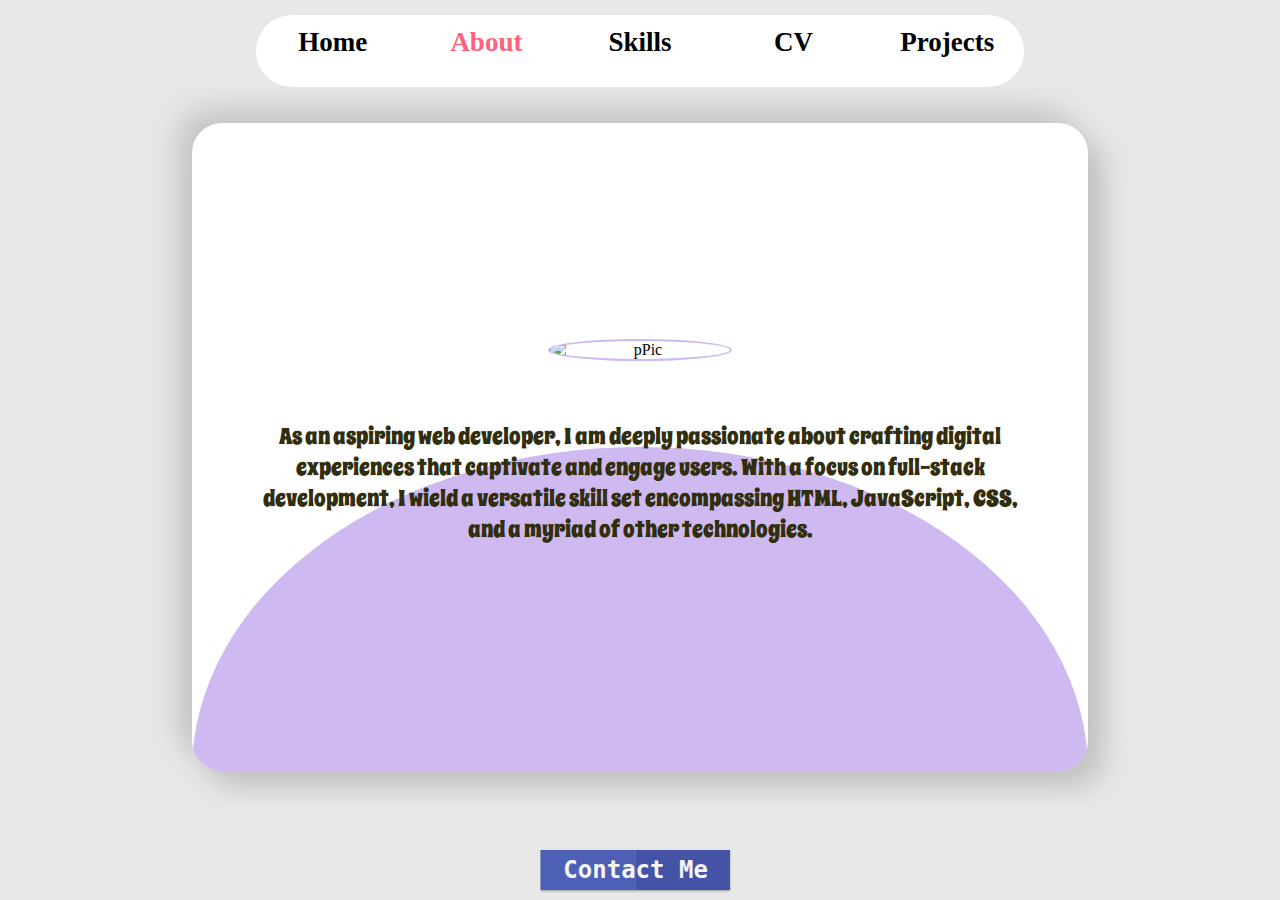
==== about.html @ 72e40078 "added all code" ====
<!DOCTYPE html>
<html lang="en">
  <head>
    <link rel="preconnect" href="https://fonts.googleapis.com">
    <link rel="preconnect" href="https://fonts.gstatic.com" crossorigin>
    <link href="https://fonts.googleapis.com/css2?family=Spicy+Rice&display=swap" rel="stylesheet">
    <meta charset="UTF-8" />
    <meta name="viewport" content="width=device-width, initial-scale=1.0" />
    <title>Document</title>
    <link rel="stylesheet" href="styles.css">
    <link rel="stylesheet" href="about.css">
  </head>
  <body>
    <header>
      <div class="contactsContainer">
        <div class="card2">
          <span>Contact Me</span>
          <a class="social-link" href="mailto:brendonpillay03@gmail.com">
            <img class="icon" src="./assets/Gmail_Icon.png" alt="gmail">
          </a>
          <a class="social-link" target="_blank" href="https://github.com/brendon9909">
            <img class="icon" src="./assets/github (1).png" alt="github">
          </a>
          <a class="social-link" target="_blank" href="https://www.linkedin.com/in/brendon-pillay-281082269/">
            <img class="icon" src="./assets/linkedin.png" alt="linkedin">
          </a>
          <a class="social-link" href="tel:+27713472385">
            <img class="icon" src="./assets/Phone_icon.png" alt="phone">
          </a>
        </div>
      </div>
      <div class="headPos">
      <div class="position">
        <div class="container">
          <div><a href="index.html">Home</a></div>
          <div class="active">About</div>
          <div><a href="skills.html">Skills</a></div>
          <div><a href="cv.html">CV</a></div>
          <div><a href="projects.html">Projects</a></div>
        </div>
      </div>
    </div>
      <div class="cardPos">
        <div class="card1">
          <div class="aboutPos">
            <img class="pPic" src="./assets/myFace.jpg" alt="pPic"><p>As an aspiring web developer, I am deeply passionate about crafting digital
            experiences that captivate and engage users. With a focus on full-stack development,
            I wield a versatile skill set encompassing HTML, JavaScript, CSS, and a myriad
            of other technologies.</p>
          </div>
          <div class="backColor"></div>
        </div>
      </div>
    </header>
    <footer>
      <div class="socials">
        <div class="card">
          <a href="mailto:brendonpillay03@gmail.com" class="socialContainer containerOne">
            <img
              class="gmail"
              src="https://mailmeteor.com/logos/assets/PNG/Gmail_Logo_White_512px.png"
              alt="gmail"
            />
          </a>

          <a target="_blank" href="https://github.com/brendon9909" class="socialContainer containerTwo">
            <img
              class="github"
              src="https://upload.wikimedia.org/wikipedia/commons/thumb/a/ab/Git-icon-white.svg/1200px-Git-icon-white.svg.png"
              alt="github"
            />
          </a>

          <a target="_blank" href="https://www.linkedin.com/in/brendon-pillay-281082269/" class="socialContainer containerThree">
            <svg class="socialSvg linkdinSvg" viewBox="0 0 448 512">
              <path
                d="M100.28 448H7.4V148.9h92.88zM53.79 108.1C24.09 108.1 0 83.5 0 53.8a53.79 53.79 0 0 1 107.58 0c0 29.7-24.1 54.3-53.79 54.3zM447.9 448h-92.68V302.4c0-34.7-.7-79.2-48.29-79.2-48.29 0-55.69 37.7-55.69 76.7V448h-92.78V148.9h89.08v40.8h1.3c12.4-23.5 42.69-48.3 87.88-48.3 94 0 111.28 61.9 111.28 142.3V448z"
              ></path>
            </svg>
          </a>

          <a href="tel:+27713472385" class="socialContainer containerFour">
            <svg class="socialSvg whatsappSvg" viewBox="0 0 16 16">
              <path
                d="M13.601 2.326A7.854 7.854 0 0 0 7.994 0C3.627 0 .068 3.558.064 7.926c0 1.399.366 2.76 1.057 3.965L0 16l4.204-1.102a7.933 7.933 0 0 0 3.79.965h.004c4.368 0 7.926-3.558 7.93-7.93A7.898 7.898 0 0 0 13.6 2.326zM7.994 14.521a6.573 6.573 0 0 1-3.356-.92l-.24-.144-2.494.654.666-2.433-.156-.251a6.56 6.56 0 0 1-1.007-3.505c0-3.626 2.957-6.584 6.591-6.584a6.56 6.56 0 0 1 4.66 1.931 6.557 6.557 0 0 1 1.928 4.66c-.004 3.639-2.961 6.592-6.592 6.592zm3.615-4.934c-.197-.099-1.17-.578-1.353-.646-.182-.065-.315-.099-.445.099-.133.197-.513.646-.627.775-.114.133-.232.148-.43.05-.197-.1-.836-.308-1.592-.985-.59-.525-.985-1.175-1.103-1.372-.114-.198-.011-.304.088-.403.087-.088.197-.232.296-.346.1-.114.133-.198.198-.33.065-.134.034-.248-.015-.347-.05-.099-.445-1.076-.612-1.47-.16-.389-.323-.335-.445-.34-.114-.007-.247-.007-.38-.007a.729.729 0 0 0-.529.247c-.182.198-.691.677-.691 1.654 0 .977.71 1.916.81 2.049.098.133 1.394 2.132 3.383 2.992.47.205.84.326 1.129.418.475.152.904.129 1.246.08.38-.058 1.171-.48 1.338-.943.164-.464.164-.86.114-.943-.049-.084-.182-.133-.38-.232z"
              ></path>
            </svg>
          </a>
        </div>
      </div>
    </footer>
  </body>
</html>
---- styles.css ----
* {
  margin: 0;
  padding: 0;
  overflow-x: hidden;
}

body {
  background-color: #e8e8e8;
}

a {
  text-decoration: none;
  color: inherit;
}

.icon{
  width: 4vh;
}

.position {
  background-color: white;
  height: 6vh;
  margin-top: 15px;
  border-radius: 15vh;
  text-align: center;
}

.container {
  position: relative;
  bottom: 3px;
  margin-top: 15px;
  display: grid;
  grid-template-columns: 20% 20% 20% 20% 20%;
}

.intro{
  text-align: center;
  position: absolute;
  left: 50%;
  top: 45%;
  transform: translate(-50%, -50%);
  font-size: 8vh;
  font-family: "Danfo", serif;
  font-optical-sizing: auto;
  font-weight: 400;
  font-style: normal;
  font-variation-settings:
    "ELSH" 0;
  color: rgb(0, 0, 0);
  -webkit-text-stroke: 2px white;
}

.cardPos {
  height: 80vh;
  display: flex;
  justify-content: center;
  align-items: center;
}

.card1 {
  overflow-y: hidden;
  width: 90%;
  height: 70%;
  border-radius: 30px;
  background: #ffffff;
  box-shadow: 15px 15px 30px #bebebe, -15px -15px 30px #c5c5c5;
}

.backColor{
  position: relative;
  left: 50%;
  top: 50%;
  transform: translate(-50%, -50%);
  height: 70%;
  border-radius: 50%;
  background-color: #ceb9f1;
}

.socials{
  display: flex;
  justify-content: center;
}

.card {
  width: fit-content;
  height: fit-content;
  background-color: #ffffff;
  display: flex;
  align-items: center;
  justify-content: center;
  padding: 25px 25px;
  gap: 20px;
  box-shadow: 0px 0px 20px rgba(0, 0, 0, 0.055);
}

/* for all social containers*/
.socialContainer {
  width: 52px;
  height: 52px;
  background-color: rgb(44, 44, 44);
  display: flex;
  align-items: center;
  justify-content: center;
  overflow: hidden;
  transition-duration: 0.3s;
}
/* instagram*/
.containerOne:hover {
  background-color: #d62976;
  transition-duration: 0.3s;
}
/* twitter*/
.containerTwo:hover {
  background-color: #00acee;
  transition-duration: 0.3s;
}
/* linkdin*/
.containerThree:hover {
  background-color: #0072b1;
  transition-duration: 0.3s;
}
/* Whatsapp*/
.containerFour:hover {
  background-color: #128c7e;
  transition-duration: 0.3s;
}

.socialContainer:active {
  transform: scale(0.9);
  transition-duration: 0.3s;
}

.socialSvg {
  width: 17px;
}

.socialSvg path {
  fill: rgb(255, 255, 255);
}

.socialContainer:hover .socialSvg {
  animation: slide-in-top 0.3s both;
}

.gmail{
  width: 40%;
}

.github{
  width: 50%
}

.active{
  font-weight: bold;
  color: rgb(255, 98, 124);
}

@keyframes slide-in-top {
  0% {
    transform: translateY(-50px);
    opacity: 0;
  }

  100% {
    transform: translateY(0);
    opacity: 1;
  }
}

.contactsContainer{
  display: none;
  position: absolute;
  left: 53%;
  bottom: 0;
  transform: translateX(-53%);
  padding-bottom: 10px;
}

.card2 svg {
  height: 25px;
}

.card2 {
  position: relative;
  display: flex;
  align-items: center;
  justify-content: center;
  background: #e7e7e7;
  box-shadow: 0 1px 3px rgba(0,0,0,0.12), 0 1px 2px rgba(0,0,0,0.24);
  transition: all 0.3s cubic-bezier(0.25, 0.8, 0.25, 1);
  overflow: hidden;
  height: 40px;
  width: 190px;
}

.card2::before, .card2::after {
  position: absolute;
  display: flex;
  align-items: center;
  width: 50%;
  height: 100%;
  transition: 0.25s linear;
  z-index: 1;
}

.card2::before {
  content: "";
  left: 0;
  justify-content: flex-end;
  background-color: #4d60b6;
}

.card2::after {
  content: "";
  right: 0;
  justify-content: flex-start;
  background-color: #4453a6;
}

.card2:hover {
  box-shadow: 0 14px 28px rgba(0,0,0,0.25), 0 10px 10px rgba(0,0,0,0.22);
}

.card2:hover span {
  opacity: 0;
  z-index: -3;
}

.card2:hover::before {
  opacity: 0.5;
  transform: translateY(-100%);
}

.card2:hover::after {
  opacity: 0.5;
  transform: translateY(100%);
}

.card2 span {
  position: absolute;
  display: flex;
  align-items: center;
  justify-content: center;
  width: 100%;
  height: 100%;
  color: whitesmoke;
  font-family: 'Fira Mono', monospace;
  font-size: 24px;
  font-weight: 700;
  opacity: 1;
  transition: opacity 0.25s;
  z-index: 2;
}

.card2 .social-link {
  position: relative;
  display: flex;
  align-items: center;
  justify-content: center;
  width: 25%;
  height: 100%;
  color: whitesmoke;
  font-size: 24px;
  text-decoration: none;
  transition: 0.25s;
}

.card2 .social-link svg {
  text-shadow: 1px 1px rgba(31, 74, 121, 0.7);
  transform: scale(1);
}

.card2 .social-link:hover {
  background-color: rgba(249, 244, 255, 0.774);
  animation: bounce_613 0.4s linear;
}

@keyframes bounce_613 {
  40% {
    transform: scale(1.4);
  }

  60% {
    transform: scale(0.8);
  }

  80% {
    transform: scale(1.2);
  }

  100% {
    transform: scale(1);
  }
}

@media screen and (min-width: 500px){
  .card1{
    height: 90%;
  }
}

@media screen and (min-width: 800px){
  .backColor{
    height: 100%;
    width: 70vh;
  }
  .container{
    font-size: 2vh;
  }
}

@media (hover: hover) and (pointer: fine) and (max-width: 850px) {
  .container div:hover{
    color: rgb(255, 98, 124);
  }
  .position{
    width: 60%;
  }
  .headPos{
    display: flex;
    align-items: center;
    justify-content: center;
  }

  footer{
    display: none;
  }

  .contactsContainer{
    display: inline;
  }
}

@media (hover: hover) and (pointer: fine) and (min-width: 851px) {
  .container div:hover{
    color: rgb(255, 98, 124);
  }
  .position{
    width: 60%;
  }
  .headPos{
    display: flex;
    align-items: center;
    justify-content: center;
  }

  footer{
    display: none;
  }

  .contactsContainer{
    display: inline;
    padding-top: 20px;
    padding-right: 70px;
  }

  .card1{
    width: 70%;
  }

  .position{
    height: 8vh;
  }

  .container div{
    font-size: 3vh;
    font-weight: bolder;
  }
}
---- about.css ----
/* .profile{
    width: 30%;
    border-radius: 50%;
    border: 2px solid #ceb9f1;
}

.imgPos{
    position: relative;
    top: 2vh;
    left: 35%;
    z-index: 1;
}

.textPos{
    position: relative;
    font-size: 130%;
    top: 3vh;
    left: 4%;
    color: white;
    font-weight: bold;
    z-index: 1;
    -webkit-text-stroke: 0.5px #ceb9f1;
}

.aboutColor{
    height: 80%;
    width: 110%;
    position: relative;
    bottom: 50%;
    left: 50%;
    transform: translate(-50%, 0%);
    z-index: 0;
    background-color: #ceb9f1;
    border-radius: 50%;
} */

.aboutPos{
    height: 100%;
    display: flex;
    text-align: center;
    flex-direction: column;
    align-items: center;
    justify-content: center;
}

.aboutPos p{
    font-family: "Spicy Rice", serif;
    font-size: larger;
    z-index: 1;
    color: #312E0E;
    padding: 60px;
}

.pPic{
    border: 2px solid #ceb9f1;
    margin-top: 50px;
    width: 20%;
    height: auto;
    border-radius: 50%;
    z-index: 1;
}

.backColor{
    position: relative;
    z-index: 0;
    top: 0vh;
    height: 100%;
    width: 100%;
    background-color: #ceb9f1;
}

@media screen and (max-width: 399px){
    .aboutPos p{
        font-size: small;
    }
}

@media screen and (min-width: 750px) {
    .aboutPos p{
        font-size: 2.5vh;
    }
}
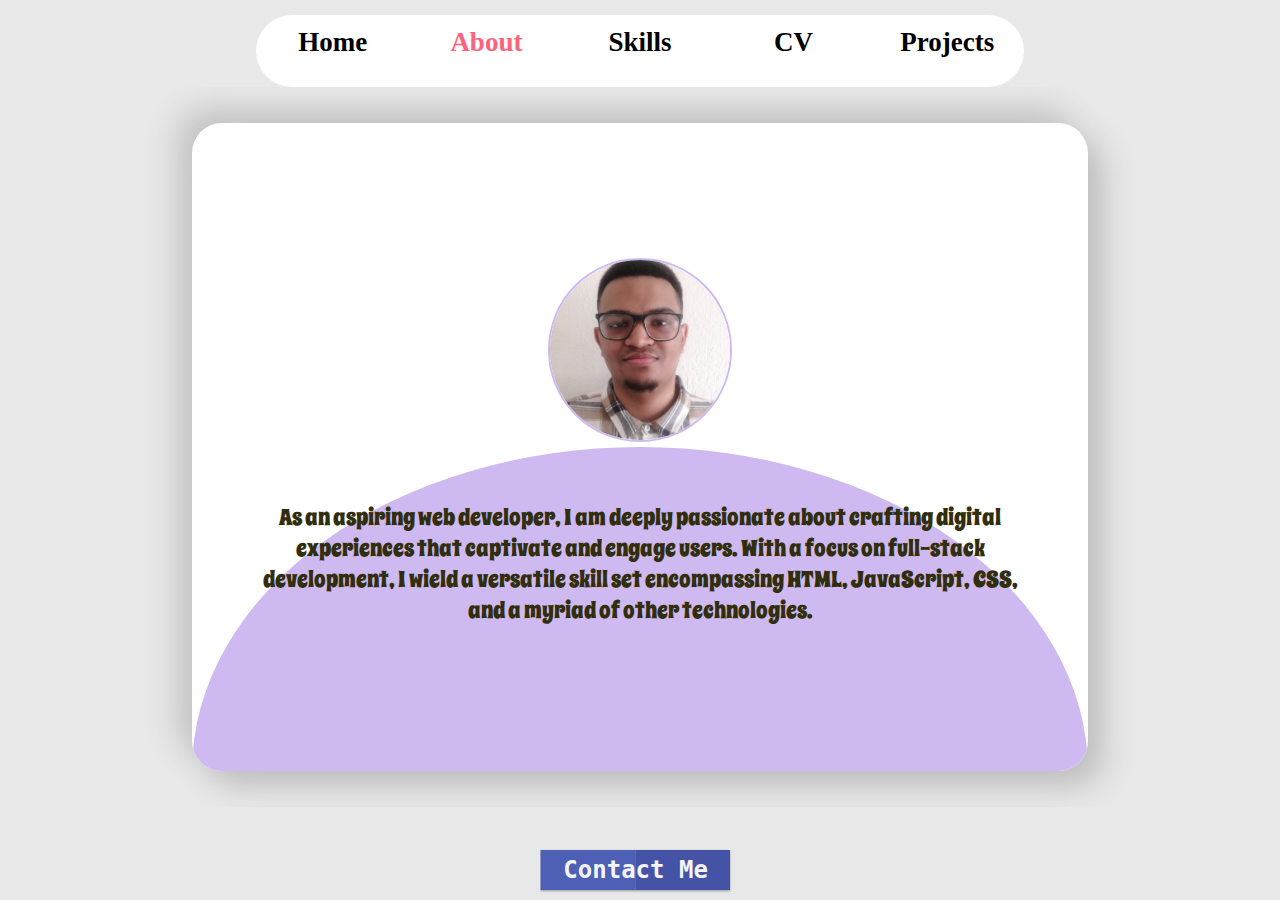
==== commit da07578c: "added slashes" ====
--- a/about.html
+++ b/about.html
@@ -4,8 +4,8 @@
     <link rel="preconnect" href="https://fonts.googleapis.com">
     <link rel="preconnect" href="https://fonts.gstatic.com" crossorigin>
     <link href="https://fonts.googleapis.com/css2?family=Spicy+Rice&display=swap" rel="stylesheet">
-    <meta charset="UTF-8" />
-    <meta name="viewport" content="width=device-width, initial-scale=1.0" />
+    <meta charset="UTF-8">
+    <meta name="viewport" content="width=device-width, initial-scale=1.0">
     <title>Document</title>
     <link rel="stylesheet" href="styles.css">
     <link rel="stylesheet" href="about.css">
--- a/about.css
+++ b/about.css
@@ -1,39 +1,3 @@
-/* .profile{
-    width: 30%;
-    border-radius: 50%;
-    border: 2px solid #ceb9f1;
-}
-
-.imgPos{
-    position: relative;
-    top: 2vh;
-    left: 35%;
-    z-index: 1;
-}
-
-.textPos{
-    position: relative;
-    font-size: 130%;
-    top: 3vh;
-    left: 4%;
-    color: white;
-    font-weight: bold;
-    z-index: 1;
-    -webkit-text-stroke: 0.5px #ceb9f1;
-}
-
-.aboutColor{
-    height: 80%;
-    width: 110%;
-    position: relative;
-    bottom: 50%;
-    left: 50%;
-    transform: translate(-50%, 0%);
-    z-index: 0;
-    background-color: #ceb9f1;
-    border-radius: 50%;
-} */
-
 .aboutPos{
     height: 100%;
     display: flex;
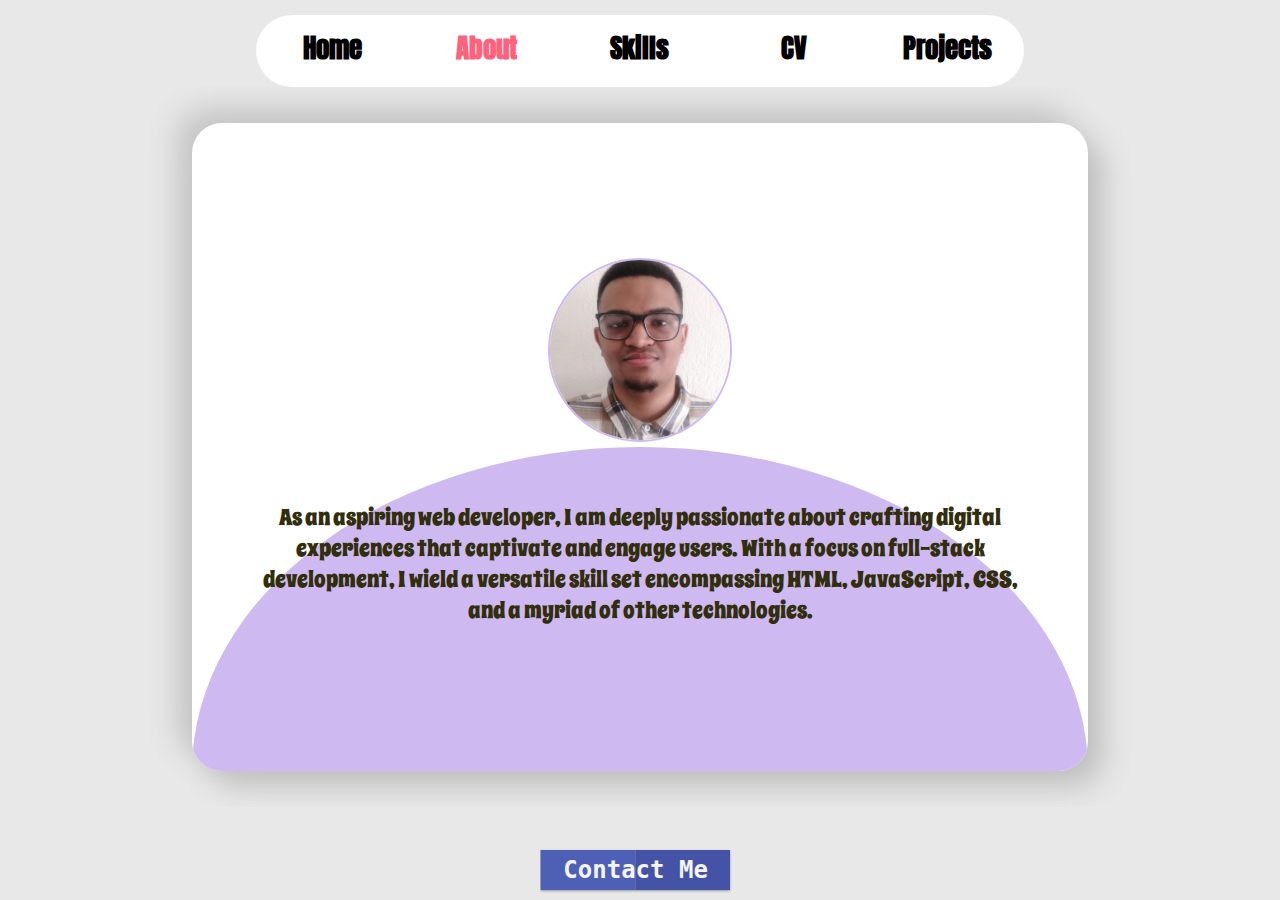
==== commit 3a050e52: "fixed navbar" ====
--- a/about.html
+++ b/about.html
@@ -1,6 +1,9 @@
 <!DOCTYPE html>
 <html lang="en">
   <head>
+    <link rel="preconnect" href="https://fonts.googleapis.com">
+    <link rel="preconnect" href="https://fonts.gstatic.com" crossorigin>
+    <link href="https://fonts.googleapis.com/css2?family=Anton&display=swap" rel="stylesheet">
     <link rel="preconnect" href="https://fonts.googleapis.com">
     <link rel="preconnect" href="https://fonts.gstatic.com" crossorigin>
     <link href="https://fonts.googleapis.com/css2?family=Spicy+Rice&display=swap" rel="stylesheet">
@@ -19,7 +22,7 @@
             <img class="icon" src="./assets/Gmail_Icon.png" alt="gmail">
           </a>
           <a class="social-link" target="_blank" href="https://github.com/brendon9909">
-            <img class="icon" src="./assets/github (1).png" alt="github">
+            <img class="icon" src="./assets/github(1).png" alt="github">
           </a>
           <a class="social-link" target="_blank" href="https://www.linkedin.com/in/brendon-pillay-281082269/">
             <img class="icon" src="./assets/linkedin.png" alt="linkedin">
@@ -60,7 +63,7 @@
               class="gmail"
               src="https://mailmeteor.com/logos/assets/PNG/Gmail_Logo_White_512px.png"
               alt="gmail"
-            />
+            >
           </a>
 
           <a target="_blank" href="https://github.com/brendon9909" class="socialContainer containerTwo">
@@ -68,7 +71,7 @@
               class="github"
               src="https://upload.wikimedia.org/wikipedia/commons/thumb/a/ab/Git-icon-white.svg/1200px-Git-icon-white.svg.png"
               alt="github"
-            />
+            >
           </a>
 
           <a target="_blank" href="https://www.linkedin.com/in/brendon-pillay-281082269/" class="socialContainer containerThree">
--- a/styles.css
+++ b/styles.css
@@ -18,7 +18,7 @@
 }
 
 .position {
-  background-color: white;
+  background-color: rgb(255, 255, 255);
   height: 6vh;
   margin-top: 15px;
   border-radius: 15vh;
@@ -31,6 +31,10 @@
   margin-top: 15px;
   display: grid;
   grid-template-columns: 20% 20% 20% 20% 20%;
+}
+
+.container div{
+  font-family: "Anton", sans-serif;
 }
 
 .intro{
@@ -366,4 +370,22 @@
     font-size: 3vh;
     font-weight: bolder;
   }
+}
+
+@media screen and (max-height: 450px){
+  .backColor{
+    width: 60vh;
+  }
+
+  .intro{
+    font-size: 12vh;
+  }
+
+  .position{
+    height: 10vh;
+  }
+
+  .container div{
+    font-size: large;
+  }
 }--- a/about.css
+++ b/about.css
@@ -33,6 +33,10 @@
     background-color: #ceb9f1;
 }
 
+.container div{
+    font-family: "Anton", sans-serif;
+  }
+
 @media screen and (max-width: 399px){
     .aboutPos p{
         font-size: small;
@@ -43,4 +47,26 @@
     .aboutPos p{
         font-size: 2.5vh;
     }
-}+}
+
+@media screen and (max-height: 450px){
+    .pPic{
+        width: 12%;
+        height: 50%;
+    }
+
+    .aboutPos p{
+        font-size: small;
+    }
+  }
+
+  @media screen and (max-height: 350px){
+    .pPic{
+        width: 8%;
+        height: 50%;
+    }
+
+    .aboutPos p{
+        font-size: small;
+    }
+  }